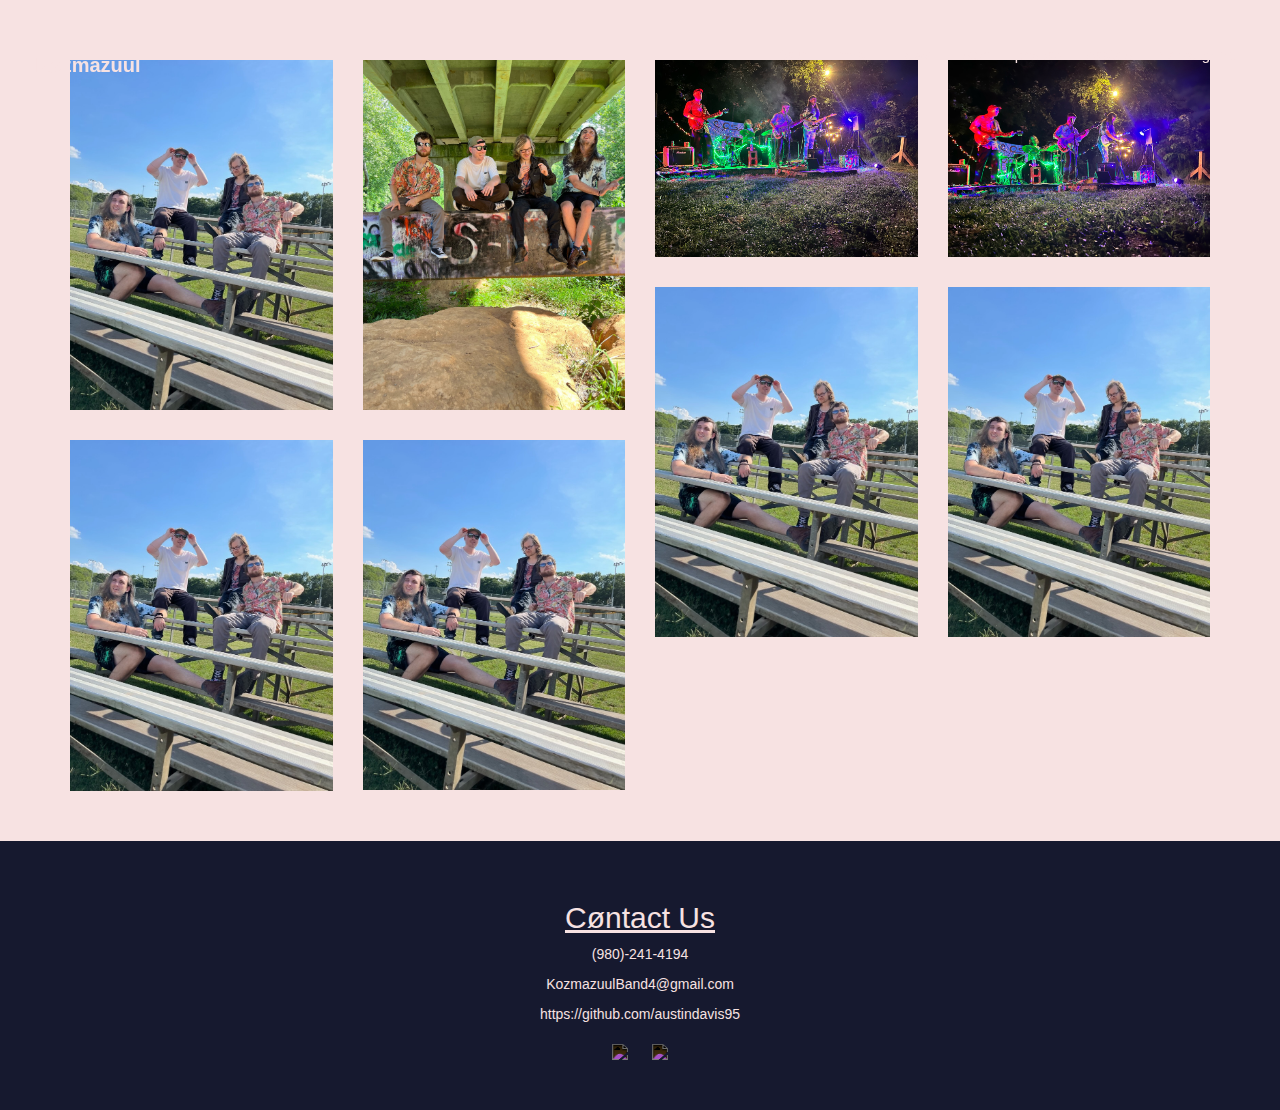
==== photos/index.html @ 1a455ccb "listen section w/vids photo page" ====
<!DOCTYPE html>
<html lang="en-US">

<head>  
  <link rel="stylesheet" href="https://cdn.jsdelivr.net/npm/bootstrap@3.3.7/dist/css/bootstrap.min.css" integrity="sha384-BVYiiSIFeK1dGmJRAkycuHAHRg32OmUcww7on3RYdg4Va+PmSTsz/K68vbdEjh4u" crossorigin="anonymous">
  <link rel="stylesheet" type="text/css" href="https://cdn.jsdelivr.net/npm/slick-carousel@1.8.1/slick/slick.css"/>
  <link rel="stylesheet" type="text/css" href="https://cdn.jsdelivr.net/npm/slick-carousel@1.8.1/slick/slick-theme.css"/>
  <link rel="stylesheet" href="../assets/css/style.css"/>
				
  <meta charset="UTF-8">
  <title>Køzmazuul</title>

  <script src="https://ajax.googleapis.com/ajax/libs/jquery/3.6.0/jquery.min.js"></script>
  <script type="text/javascript" src="https://cdn.jsdelivr.net/npm/slick-carousel@1.8.1/slick/slick.min.js"></script>
</head>

<body> 
  <header>
    <!-- Logo -->
    <h1> 
      <a id="logo" href="/">Køzmazuul</a>
    </h1>

    <!-- Navigation Links -->
    <nav> 
      <a href="#tour">tøur</a>
      <a href="#merch">merch</a>
      <a href="#news">news</a>
      <a href="#listen">listen</a>
      <a href="#photos">phøtøs</a>
      <a href="#socials">søcials</a>
      <a href="#marketgrind">marketgrind</a>
     <!-- <a href="./assets/files/resume.pdf" target="_blank">Resume</a> -->
    </nav>
  </header>

  <main>
    <div id="photos" class="container">
      <div class="row">
        <div class="col-6 col-md-3 photo-container">
          <div class="photo">
            <img class="photo" src="../assets/images/bleachers.jpg">
          </div>
          <div class="photo">
            <img class="photo" src="../assets/images/bleachers.jpg">
          </div>
          
        </div>
        <div class="col-6 col-md-3 photo-container">
          <div class="photo">
            <img class="photo" src="../assets/images/b2.jpg">
          </div>
          <div class="photo">
            <img class="photo" src="../assets/images/bleachers.jpg">
          </div>
          
        </div>
        <div class="col-6 col-md-3 photo-container">
          <div class="photo">
            <img class="photo" src="../assets/images/ccp3.jpg">
          </div>
          <div class="photo">
            <img class="photo" src="../assets/images/bleachers.jpg">
          </div>
          
        </div>
        <div class="col-6 col-md-3 photo-container">
          <div class="photo">
            <img class="photo" src="../assets/images/ccp6.jpg">
          </div>
          <div class="photo">
            <img class="photo" src="../assets/images/bleachers.jpg">
          </div>
          
        </div>
        </div>
      </div>
    </div>
  </main>

  <!-- Contact Me info -->
  <footer id="socials">
    <h2 class="section-title">Cøntact Us</h2>
    <p><a href="tel:9802414194">(980)-241-4194</a></p>
    <p><a href="mailto:KozmazuulBand4@gmail.com">KozmazuulBand4@gmail.com</a></p>
    <p><a href="https://github.com/austindavis95" target="_blank">https://github.com/austindavis95</a></p>

    <div class="social-media-icons"> 
      <a href="https://www.instagram.com/kozmazuul/" target="_blank"><img src="./assets/images/instagram-logo.svg"></a>
      <a href="https://open.spotify.com/artist/0dCUy3xHD30sy2p9Ab9Ucc" target="_blank"><img src="./assets/images/spotify-logo.svg"></a>
    </div>
  </footer>
 <script src="../assets/js/header-style.js"></script>
</body>
</html>
---- assets/css/style.css ----
* {
    margin: 0;
    padding: 0;
    box-sizing: border-box;
  }
  
  body {
    font-family: Helvetica, Arial, sans-serif;
    background-color: #f7E2E2;
    color: #f7E2E2;
  }
  
  html {
    scroll-behavior: smooth;
  }
  
  a {
    color: #f7E2E2;
  }

  .active { background-color: #16192f;
  }
  
  /* apply styles to <header> */
  header {
    padding: 20px 35px;
    background-color: transparent;
    top: 0;
    z-index: 10000;
    width: 100%;
    display:flex;
    justify-content: space-between;
    align-content: center;
    position: fixed;
    transition: all 0.2s ease-in-out;
  }

  header
  
  #logo {
    font-weight: bold;
    font-size: 20px;
    margin: 0;
    text-decoration: none;
  }
  
  nav {
    align-self: center;
  }
  
  header a {
    font-size: .8rem;
    margin: 10px;
  }

.parallax {
  
    /* Create the parallax scrolling effect */
    background-attachment: fixed;
    background-position: top;
    background-repeat: no-repeat;
    background-size: 100%;
  }

  .parallax-one {
    background-image: url("../images/hero.jpg");
    height: 69vw; 
  }

  .parallax-two {
    background-image: url("../images/fc-ep.png");
    height: 86vw; 
    display: flex;
    align-items: center;
  }

  #parallax-content {
    height:400px;
    background: black;
    display: flex;
    align-items: center;
  }

  .slick-dots li.slick-active button:before {
    opacity: .75;
    color: pink;
}

.slick-dots li button:before {
  color: pink;
}

  #video-slider {
    margin: 0 30px;
    width: calc(100% - 60px);
  }

  .video {
    padding: 15px;
  }

  .video iframe {
    width: 100%;
    height: 300px;
  }

  #photos {
    margin-top: 60px;
  }

  .photo {
    margin-bottom: 15px;
  }

  .photo img {
    width: 100%;
  }
  
    /* Hero Style Start */
  .hero {
    background-image: url("../images/hero.jpg");
    background-size: cover;
    background-position: center;
    position: relative;
    height: 20vw;
  }
    
  .hero-text {
    width: 50%;
    height: 100%;
    color: #f7E2E2;
    text-align: center;
    font-style: italic;
    margin: 0 0 0 20px;
    display: flex;
  }
  
  .hero-text p {
    align-self: center;
  } 
  
  .section {
    background: #187666;
    margin: 20px 20px 0;
    padding: 20px;
  }
  
  .section-title {
    margin-bottom: 20px;
    text-decoration: underline;
  }
  
  .section-content {
    margin-right: 20px;
  }
  
  .section-image {
    text-align: center;
  }
  
  .section-image img {
    margin: auto;
    width: 50vw;
  }
  
  .section-images {
    margin-top: 20px;
    display: flex;
  }
  
  .section-images div {
    flex: 1;
  }
  
  .section-images img {
    width: 100%;
    height: 100%;
    object-fit: cover;
  }
  
  .three-column-section {
    padding:  0 10px;
  }
  
  .three-column-section .section {
    flex: 1;
    margin: 20px 10px 0;
  }
  
  #project-two img, #project-three img {
    width: 100%;
  }
  
  footer {
    margin: 20px 0 0 0;
    padding: 40px;
    background: #16192f;
    text-align: center;
  }
  
  footer .section-title {
    font-size: 30px;
    margin-bottom: 10px;
  }
  
  footer a {
    text-decoration: none;
  }
  
  footer .social-media-icons img {
    width: 50px;
    padding: 10px;
    filter: invert(1);
  }
  
  @media (min-width: 762px) {
    #logo {
      font-size: 36px;
    }
    header a {
      font-size: 1.5rem;
    }
    .hero-text {
      width: 33%;
    }
    .full-length-section {
      display: flex;
    }
    .section-image img {
      width: 20vw;
    }
    .three-column-section {
      display: flex;
    }
  }
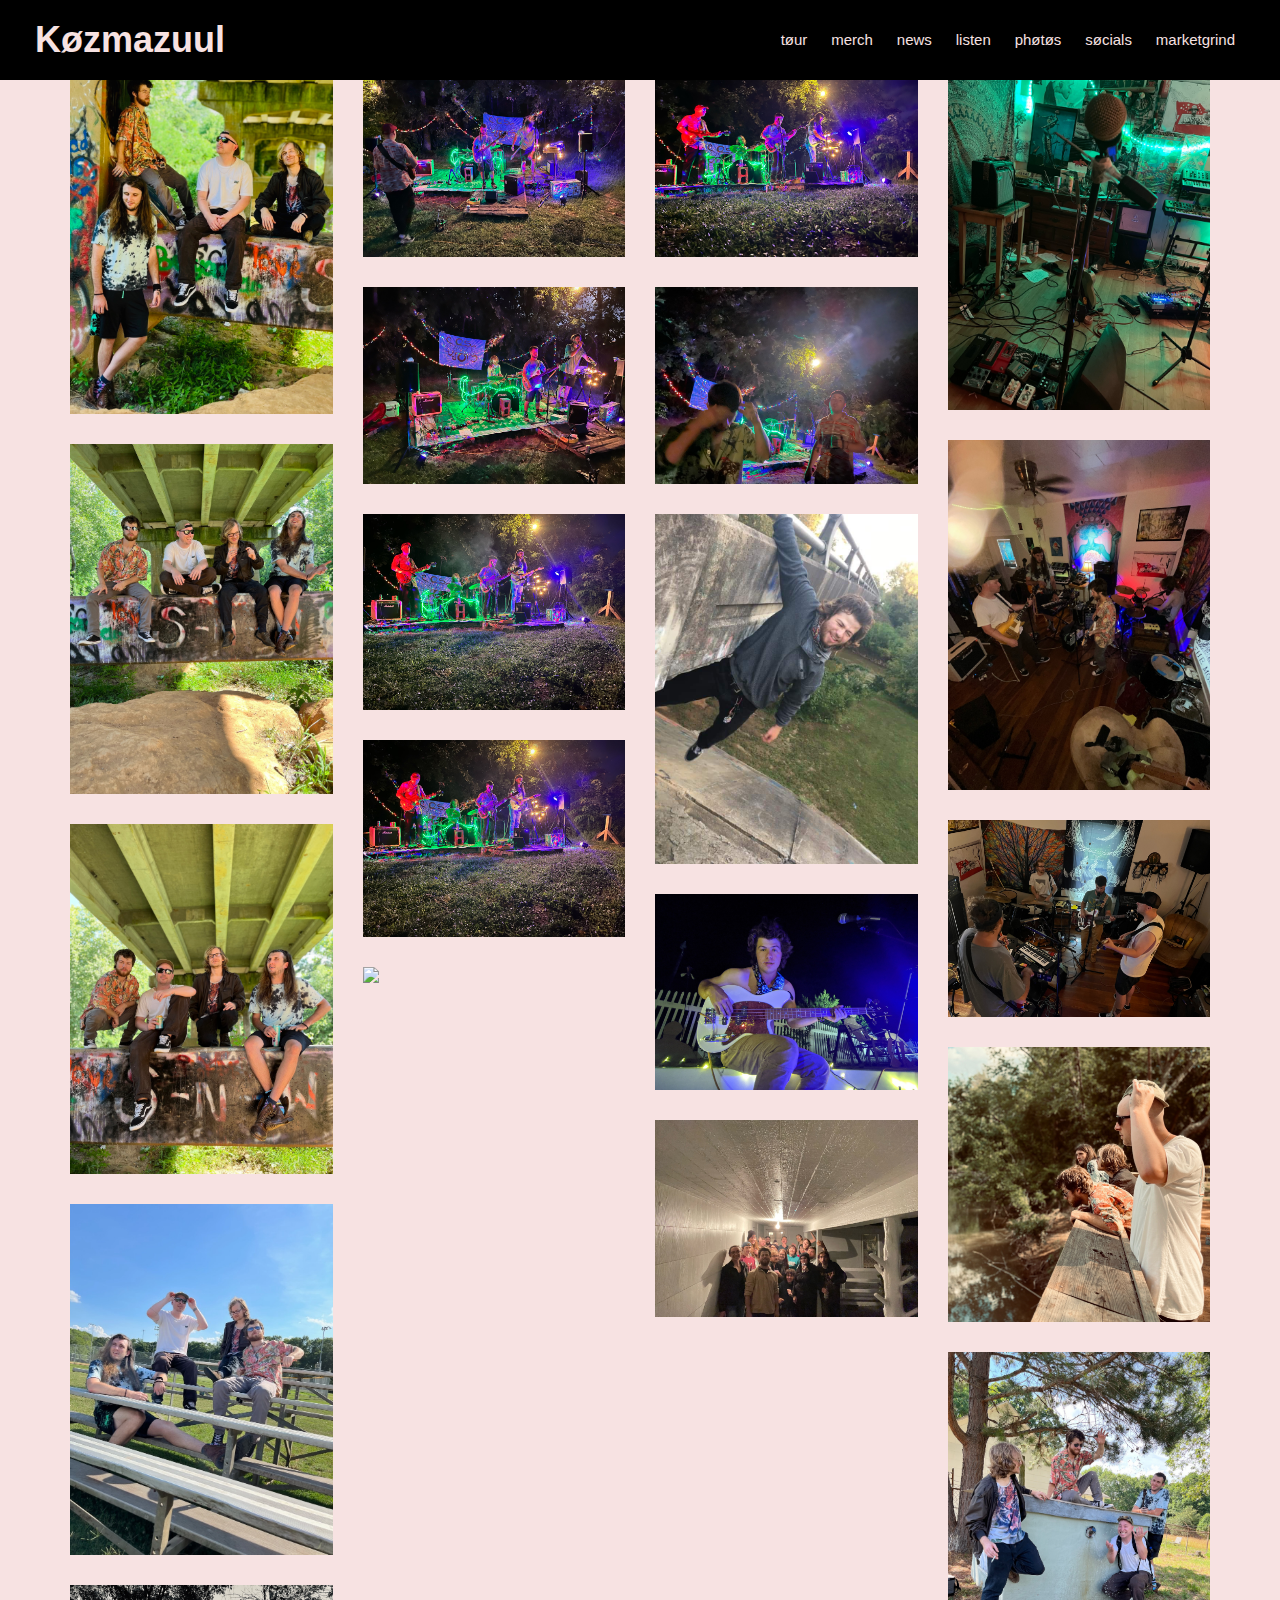
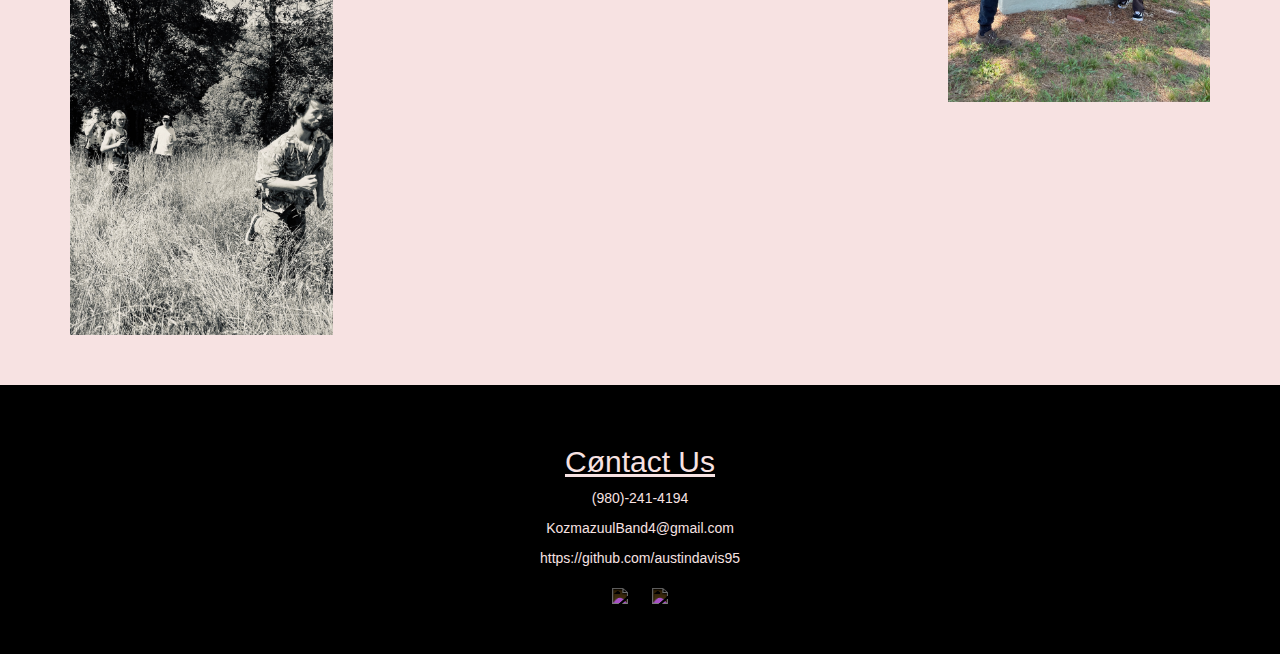
==== commit df48cc74: "updated homepage" ====
--- a/photos/index.html
+++ b/photos/index.html
@@ -1,12 +1,14 @@
 <!DOCTYPE html>
 <html lang="en-US">
 
-<head>  
-  <link rel="stylesheet" href="https://cdn.jsdelivr.net/npm/bootstrap@3.3.7/dist/css/bootstrap.min.css" integrity="sha384-BVYiiSIFeK1dGmJRAkycuHAHRg32OmUcww7on3RYdg4Va+PmSTsz/K68vbdEjh4u" crossorigin="anonymous">
-  <link rel="stylesheet" type="text/css" href="https://cdn.jsdelivr.net/npm/slick-carousel@1.8.1/slick/slick.css"/>
-  <link rel="stylesheet" type="text/css" href="https://cdn.jsdelivr.net/npm/slick-carousel@1.8.1/slick/slick-theme.css"/>
-  <link rel="stylesheet" href="../assets/css/style.css"/>
-				
+<head>
+  <link rel="stylesheet" href="https://cdn.jsdelivr.net/npm/bootstrap@3.3.7/dist/css/bootstrap.min.css"
+    integrity="sha384-BVYiiSIFeK1dGmJRAkycuHAHRg32OmUcww7on3RYdg4Va+PmSTsz/K68vbdEjh4u" crossorigin="anonymous">
+  <link rel="stylesheet" type="text/css" href="https://cdn.jsdelivr.net/npm/slick-carousel@1.8.1/slick/slick.css" />
+  <link rel="stylesheet" type="text/css"
+    href="https://cdn.jsdelivr.net/npm/slick-carousel@1.8.1/slick/slick-theme.css" />
+  <link rel="stylesheet" href="../assets/css/style.css" />
+
   <meta charset="UTF-8">
   <title>Køzmazuul</title>
 
@@ -14,15 +16,15 @@
   <script type="text/javascript" src="https://cdn.jsdelivr.net/npm/slick-carousel@1.8.1/slick/slick.min.js"></script>
 </head>
 
-<body> 
+<body>
   <header>
     <!-- Logo -->
-    <h1> 
-      <a id="logo" href="/">Køzmazuul</a>
+    <h1>
+      <a id="logo" href="../index.html">Køzmazuul</a>
     </h1>
 
     <!-- Navigation Links -->
-    <nav> 
+    <nav>
       <a href="#tour">tøur</a>
       <a href="#merch">merch</a>
       <a href="#news">news</a>
@@ -30,49 +32,40 @@
       <a href="#photos">phøtøs</a>
       <a href="#socials">søcials</a>
       <a href="#marketgrind">marketgrind</a>
-     <!-- <a href="./assets/files/resume.pdf" target="_blank">Resume</a> -->
+      <!-- <a href="./assets/files/resume.pdf" target="_blank">Resume</a> -->
     </nav>
   </header>
 
   <main>
     <div id="photos" class="container">
       <div class="row">
-        <div class="col-6 col-md-3 photo-container">
-          <div class="photo">
-            <img class="photo" src="../assets/images/bleachers.jpg">
-          </div>
-          <div class="photo">
-            <img class="photo" src="../assets/images/bleachers.jpg">
-          </div>
-          
+        <div class="col-6 col-md-3">
+          <div class="photo"><img class="photo" src="../images/band-photos/b1.jpg"></div>
+          <div class="photo"><img class="photo" src="../images/band-photos/b2.jpg"></div>
+          <div class="photo"><img class="photo" src="../images/band-photos/b3.jpg"></div>
+          <div class="photo"><img class="photo" src="../images/band-photos/bleachers.jpg"></div>
+          <div class="photo"><img class="photo" src="../images/band-photos/bw.jpg"></div>
         </div>
-        <div class="col-6 col-md-3 photo-container">
-          <div class="photo">
-            <img class="photo" src="../assets/images/b2.jpg">
-          </div>
-          <div class="photo">
-            <img class="photo" src="../assets/images/bleachers.jpg">
-          </div>
-          
+        <div class="col-6 col-md-3">
+          <div class="photo"><img class="photo" src="../images/band-photos/ccp1.jpg"></div>
+          <div class="photo"><img class="photo" src="../images/band-photos/ccp2.jpg"></div>
+          <div class="photo"><img class="photo" src="../images/band-photos/ccp3.jpg"></div>
+          <div class="photo"><img class="photo" src="../images/band-photos/ccp4.jpg"></div>
+          <div class="photo"><img class="photo" src="../images/band-photos/ccp5.mp4"></div>
         </div>
-        <div class="col-6 col-md-3 photo-container">
-          <div class="photo">
-            <img class="photo" src="../assets/images/ccp3.jpg">
-          </div>
-          <div class="photo">
-            <img class="photo" src="../assets/images/bleachers.jpg">
-          </div>
-          
+        <div class="col-6 col-md-3">
+          <div class="photo"><img class="photo" src="../images/band-photos/ccp6.jpg"></div>
+          <div class="photo"><img class="photo" src="../images/band-photos/ccp7.jpg"></div>
+          <div class="photo"><img class="photo" src="../images/band-photos/corey1.jpg"></div>
+          <div class="photo"><img class="photo" src="../images/band-photos/corey2.jpg"></div>
+          <div class="photo"><img class="photo" src="../images/band-photos/friends.jpg"></div>
         </div>
-        <div class="col-6 col-md-3 photo-container">
-          <div class="photo">
-            <img class="photo" src="../assets/images/ccp6.jpg">
-          </div>
-          <div class="photo">
-            <img class="photo" src="../assets/images/bleachers.jpg">
-          </div>
-          
-        </div>
+        <div class="col-6 col-md-3">
+          <div class="photo"><img class="photo" src="../images/band-photos/mic.jpg"></div>
+          <div class="photo"><img class="photo" src="../images/band-photos/ps2.jpg"></div>
+          <div class="photo"><img class="photo" src="../images/band-photos/ps3.jpg"></div>
+          <div class="photo"><img class="photo" src="../images/band-photos/r1.jpg"></div>
+          <div class="photo"><img class="photo" src="../images/band-photos/well.jpg"></div>
         </div>
       </div>
     </div>
@@ -85,11 +78,13 @@
     <p><a href="mailto:KozmazuulBand4@gmail.com">KozmazuulBand4@gmail.com</a></p>
     <p><a href="https://github.com/austindavis95" target="_blank">https://github.com/austindavis95</a></p>
 
-    <div class="social-media-icons"> 
+    <div class="social-media-icons">
       <a href="https://www.instagram.com/kozmazuul/" target="_blank"><img src="./assets/images/instagram-logo.svg"></a>
-      <a href="https://open.spotify.com/artist/0dCUy3xHD30sy2p9Ab9Ucc" target="_blank"><img src="./assets/images/spotify-logo.svg"></a>
+      <a href="https://open.spotify.com/artist/0dCUy3xHD30sy2p9Ab9Ucc" target="_blank"><img
+          src="./assets/images/spotify-logo.svg"></a>
     </div>
   </footer>
- <script src="../assets/js/header-style.js"></script>
+  <!--<script src="../assets/js/header-style.js"></script>-->
 </body>
-</html>
+
+</html>--- a/assets/css/style.css
+++ b/assets/css/style.css
@@ -1,235 +1,267 @@
 * {
-    margin: 0;
-    padding: 0;
-    box-sizing: border-box;
-  }
-  
-  body {
-    font-family: Helvetica, Arial, sans-serif;
-    background-color: #f7E2E2;
-    color: #f7E2E2;
-  }
-  
-  html {
-    scroll-behavior: smooth;
-  }
-  
-  a {
-    color: #f7E2E2;
-  }
-
-  .active { background-color: #16192f;
-  }
-  
-  /* apply styles to <header> */
-  header {
-    padding: 20px 35px;
-    background-color: transparent;
-    top: 0;
-    z-index: 10000;
-    width: 100%;
-    display:flex;
-    justify-content: space-between;
-    align-content: center;
-    position: fixed;
-    transition: all 0.2s ease-in-out;
-  }
-
-  header
-  
-  #logo {
-    font-weight: bold;
-    font-size: 20px;
-    margin: 0;
-    text-decoration: none;
-  }
-  
-  nav {
-    align-self: center;
-  }
-  
-  header a {
-    font-size: .8rem;
-    margin: 10px;
-  }
+  margin: 0;
+  padding: 0;
+  box-sizing: border-box;
+}
+
+body {
+  font-family: Helvetica, Arial, sans-serif;
+  background-color: #f7E2E2;
+  color: #f7E2E2;
+}
+
+html {
+  scroll-behavior: smooth;
+}
+
+a {
+  color: #f7E2E2;
+}
+
+.active {
+  background-color: #16192f;
+}
+
+/* apply styles to <header> */
+header {
+  padding: 20px 35px;
+  background-color: transparent;
+  top: 0;
+  z-index: 10000;
+  width: 100%;
+  display: flex;
+  justify-content: space-between;
+  align-content: center;
+  position: fixed;
+  transition: all 0.2s ease-in-out;
+}
+
+body:not(#home) header {
+  background-color: black;
+}
+
+#logo {
+  font-weight: bold;
+  font-size: 20px;
+  margin: 0;
+  text-decoration: none;
+}
+
+nav {
+  align-self: center;
+}
+header h1 {
+  margin: 0;
+}
+
+header a {
+  font-size: .8rem;
+  margin: 10px;
+}
 
 .parallax {
-  
-    /* Create the parallax scrolling effect */
-    background-attachment: fixed;
-    background-position: top;
-    background-repeat: no-repeat;
-    background-size: 100%;
-  }
-
-  .parallax-one {
-    background-image: url("../images/hero.jpg");
-    height: 69vw; 
-  }
-
-  .parallax-two {
-    background-image: url("../images/fc-ep.png");
-    height: 86vw; 
-    display: flex;
-    align-items: center;
-  }
-
-  #parallax-content {
-    height:400px;
-    background: black;
-    display: flex;
-    align-items: center;
-  }
-
-  .slick-dots li.slick-active button:before {
-    opacity: .75;
-    color: pink;
+
+  /* Create the parallax scrolling effect */
+  background-attachment: fixed;
+  background-position: top;
+  background-repeat: no-repeat;
+  background-size: 100%;
+}
+
+.parallax-one {
+  background-image: url("../../images/hero.jpg");
+  height: 69vw;
+}
+
+.parallax-two {
+  background-image: url("../../images/fc-ep.png");
+  height: 86vw;
+  display: flex;
+  align-items: center;
+}
+
+#parallax-content {
+  height: 400px;
+  background: black;
+  display: flex;
+  align-items: center;
+}
+
+.slick-dots li.slick-active button:before {
+  opacity: .75;
+  color: pink;
 }
 
 .slick-dots li button:before {
   color: pink;
 }
 
-  #video-slider {
-    margin: 0 30px;
-    width: calc(100% - 60px);
-  }
-
-  .video {
-    padding: 15px;
-  }
-
-  .video iframe {
-    width: 100%;
-    height: 300px;
-  }
-
-  #photos {
-    margin-top: 60px;
-  }
-
-  .photo {
-    margin-bottom: 15px;
-  }
-
-  .photo img {
-    width: 100%;
-  }
+#video-slider {
+  margin: 0 30px;
+  width: calc(100% - 60px);
+}
+
+.video {
+  padding: 15px;
+}
+
+.video iframe {
+  width: 100%;
+  height: 300px;
+}
+
+#event-container{
+  width: 50%;
+  height: 100%;
+  display: flex;
+  align-items: center;
+}
+#next-event{
+  margin:30px;
+  padding: 30px;
+  width: 100%;
+  color: white;
+  background-color: rgba(0,0,0,.9);
   
-    /* Hero Style Start */
-  .hero {
-    background-image: url("../images/hero.jpg");
-    background-size: cover;
-    background-position: center;
-    position: relative;
-    height: 20vw;
-  }
-    
+}
+
+#shop-section {
+  background-color: white;
+  width: 100%;
+}
+
+#photos {
+  margin-top: 60px;
+}
+
+.photo {
+  margin-bottom: 15px;
+}
+
+.photo img {
+  width: 100%;
+}
+
+/* Hero Style Start */
+.hero {
+  background-image: url("../../images/hero.jpg");
+  background-size: cover;
+  background-position: center;
+  position: relative;
+  height: 20vw;
+}
+
+.hero-text {
+  width: 50%;
+  height: 100%;
+  color: #f7E2E2;
+  text-align: center;
+  font-style: italic;
+  margin: 0 0 0 20px;
+  display: flex;
+}
+
+.hero-text p {
+  align-self: center;
+}
+
+.section {
+  background: #187666;
+  margin: 20px 20px 0;
+  padding: 20px;
+}
+
+.section-title {
+  margin-bottom: 20px;
+  text-decoration: underline;
+}
+
+.section-content {
+  margin-right: 20px;
+}
+
+.section-image {
+  text-align: center;
+}
+
+.section-image img {
+  margin: auto;
+  width: 50vw;
+}
+
+.section-images {
+  margin-top: 20px;
+  display: flex;
+}
+
+.section-images div {
+  flex: 1;
+}
+
+.section-images img {
+  width: 100%;
+  height: 100%;
+  object-fit: cover;
+}
+
+.three-column-section {
+  padding: 0 10px;
+}
+
+.three-column-section .section {
+  flex: 1;
+  margin: 20px 10px 0;
+}
+
+#project-two img,
+#project-three img {
+  width: 100%;
+}
+
+footer {
+  margin: 20px 0 0 0;
+  padding: 40px;
+  background: black;
+  text-align: center;
+}
+
+footer .section-title {
+  font-size: 30px;
+  margin-bottom: 10px;
+}
+
+footer a {
+  text-decoration: none;
+}
+
+footer .social-media-icons img {
+  width: 50px;
+  padding: 10px;
+  filter: invert(1);
+}
+
+@media (min-width: 762px) {
+  #logo {
+    font-size: 36px;
+  }
+
+  header a {
+    font-size: 1.5rem;
+  }
+
   .hero-text {
-    width: 50%;
-    height: 100%;
-    color: #f7E2E2;
-    text-align: center;
-    font-style: italic;
-    margin: 0 0 0 20px;
+    width: 33%;
+  }
+
+  .full-length-section {
     display: flex;
   }
-  
-  .hero-text p {
-    align-self: center;
-  } 
-  
-  .section {
-    background: #187666;
-    margin: 20px 20px 0;
-    padding: 20px;
-  }
-  
-  .section-title {
-    margin-bottom: 20px;
-    text-decoration: underline;
-  }
-  
-  .section-content {
-    margin-right: 20px;
-  }
-  
-  .section-image {
-    text-align: center;
-  }
-  
+
   .section-image img {
-    margin: auto;
-    width: 50vw;
-  }
-  
-  .section-images {
-    margin-top: 20px;
+    width: 20vw;
+  }
+
+  .three-column-section {
     display: flex;
   }
-  
-  .section-images div {
-    flex: 1;
-  }
-  
-  .section-images img {
-    width: 100%;
-    height: 100%;
-    object-fit: cover;
-  }
-  
-  .three-column-section {
-    padding:  0 10px;
-  }
-  
-  .three-column-section .section {
-    flex: 1;
-    margin: 20px 10px 0;
-  }
-  
-  #project-two img, #project-three img {
-    width: 100%;
-  }
-  
-  footer {
-    margin: 20px 0 0 0;
-    padding: 40px;
-    background: #16192f;
-    text-align: center;
-  }
-  
-  footer .section-title {
-    font-size: 30px;
-    margin-bottom: 10px;
-  }
-  
-  footer a {
-    text-decoration: none;
-  }
-  
-  footer .social-media-icons img {
-    width: 50px;
-    padding: 10px;
-    filter: invert(1);
-  }
-  
-  @media (min-width: 762px) {
-    #logo {
-      font-size: 36px;
-    }
-    header a {
-      font-size: 1.5rem;
-    }
-    .hero-text {
-      width: 33%;
-    }
-    .full-length-section {
-      display: flex;
-    }
-    .section-image img {
-      width: 20vw;
-    }
-    .three-column-section {
-      display: flex;
-    }
-  }+}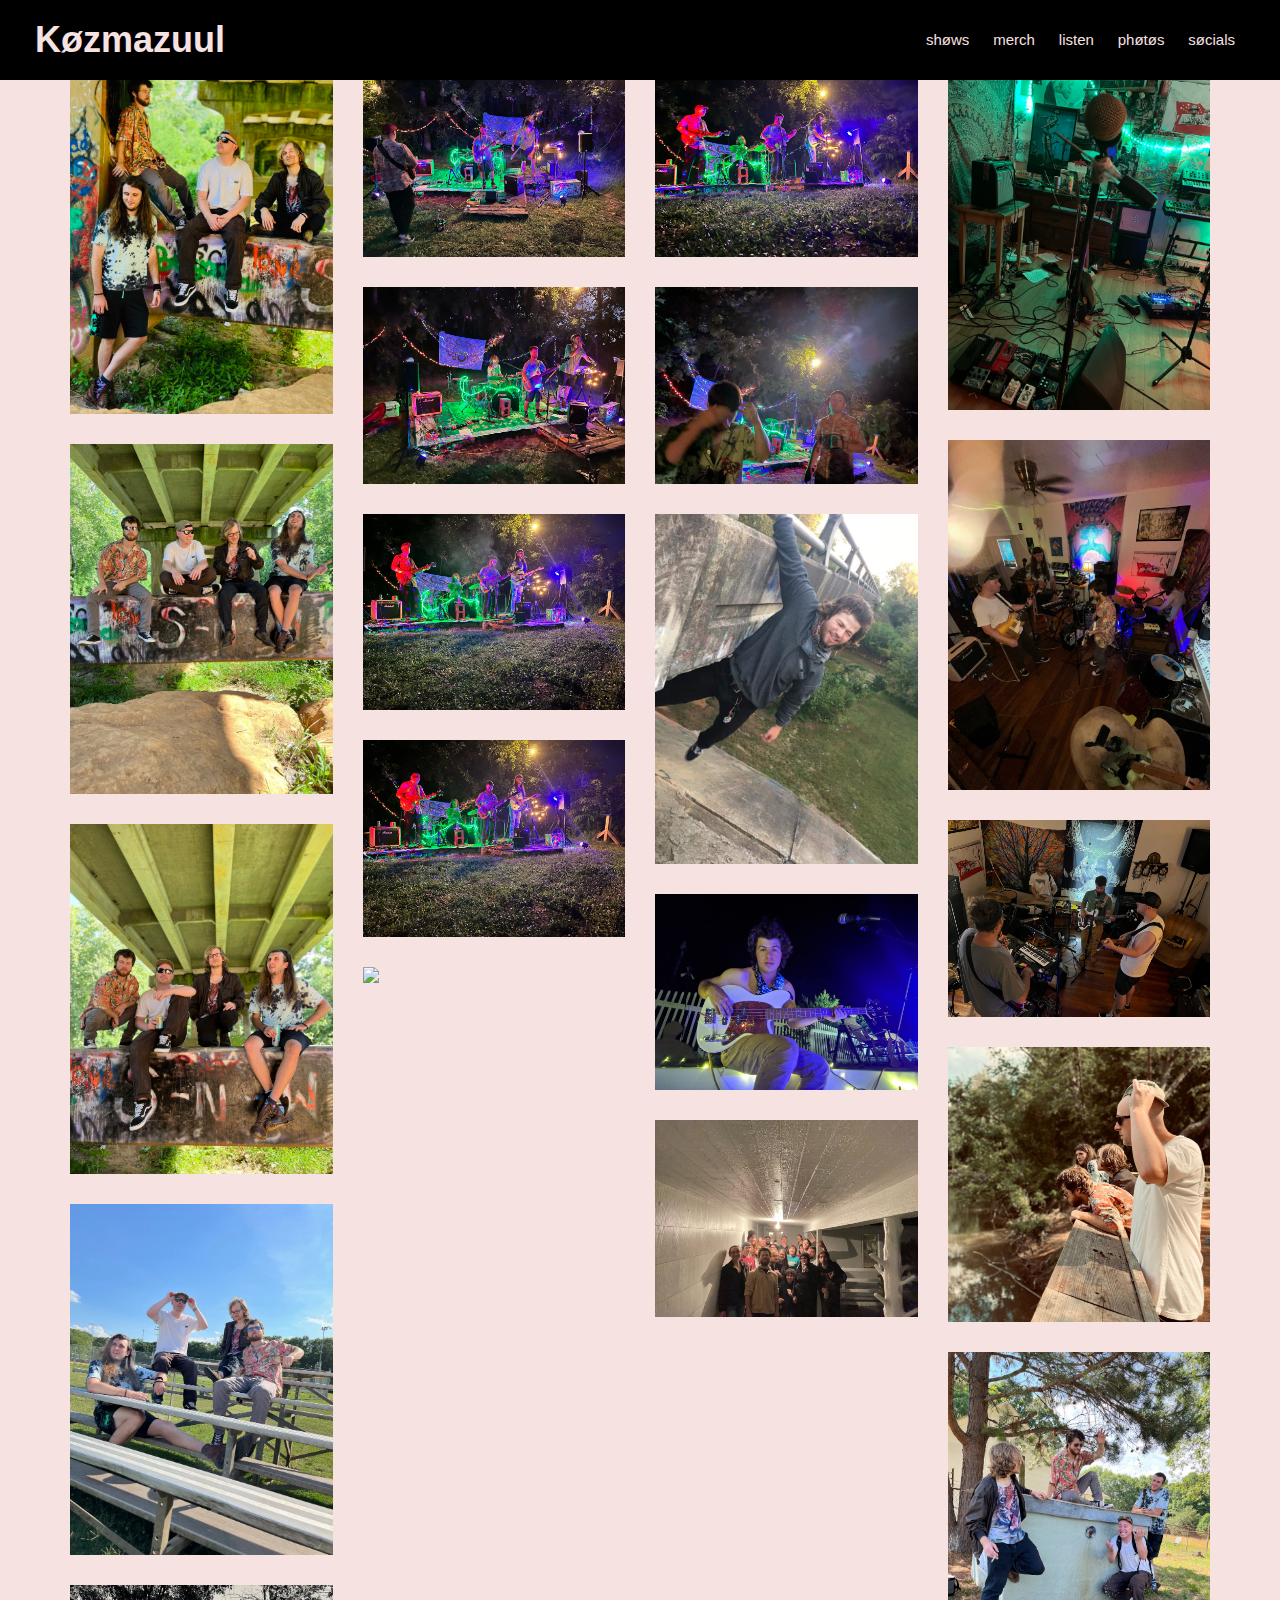
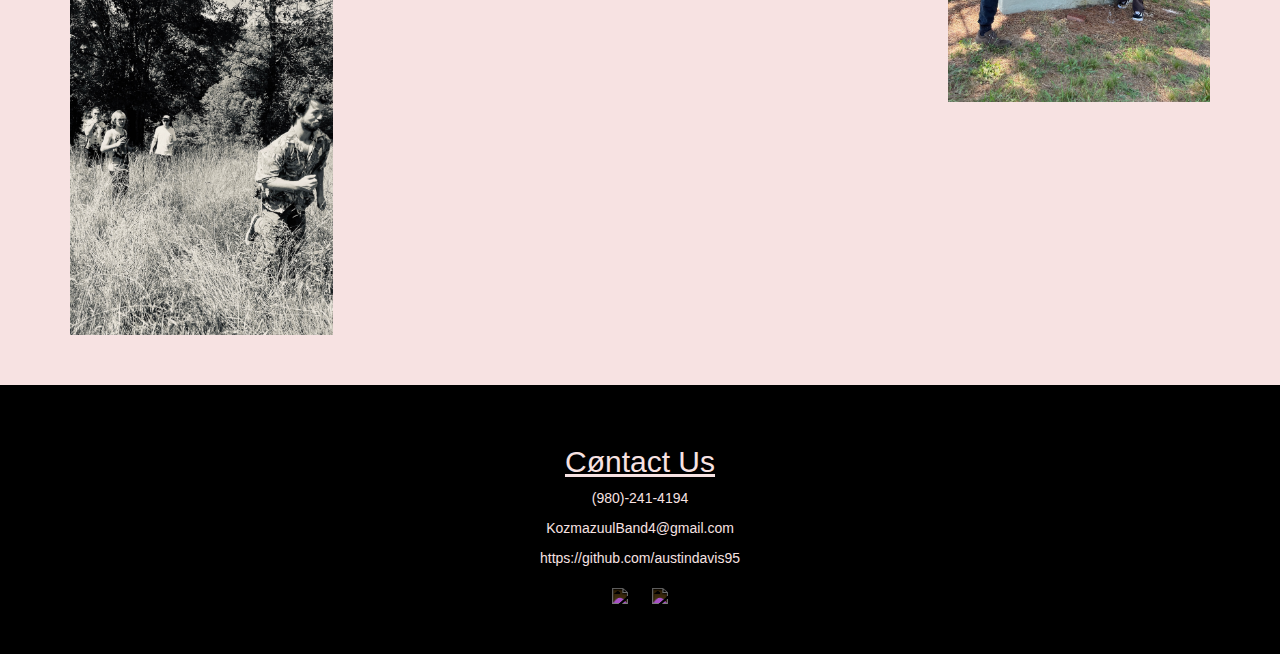
==== commit 75919696: "new updates" ====
--- a/photos/index.html
+++ b/photos/index.html
@@ -25,13 +25,12 @@
 
     <!-- Navigation Links -->
     <nav>
-      <a href="#tour">tøur</a>
+      <a href="#shows">shøws</a>
       <a href="#merch">merch</a>
-      <a href="#news">news</a>
       <a href="#listen">listen</a>
-      <a href="#photos">phøtøs</a>
+      <a href="./photos/index.html">phøtøs</a>
       <a href="#socials">søcials</a>
-      <a href="#marketgrind">marketgrind</a>
+     
       <!-- <a href="./assets/files/resume.pdf" target="_blank">Resume</a> -->
     </nav>
   </header>
